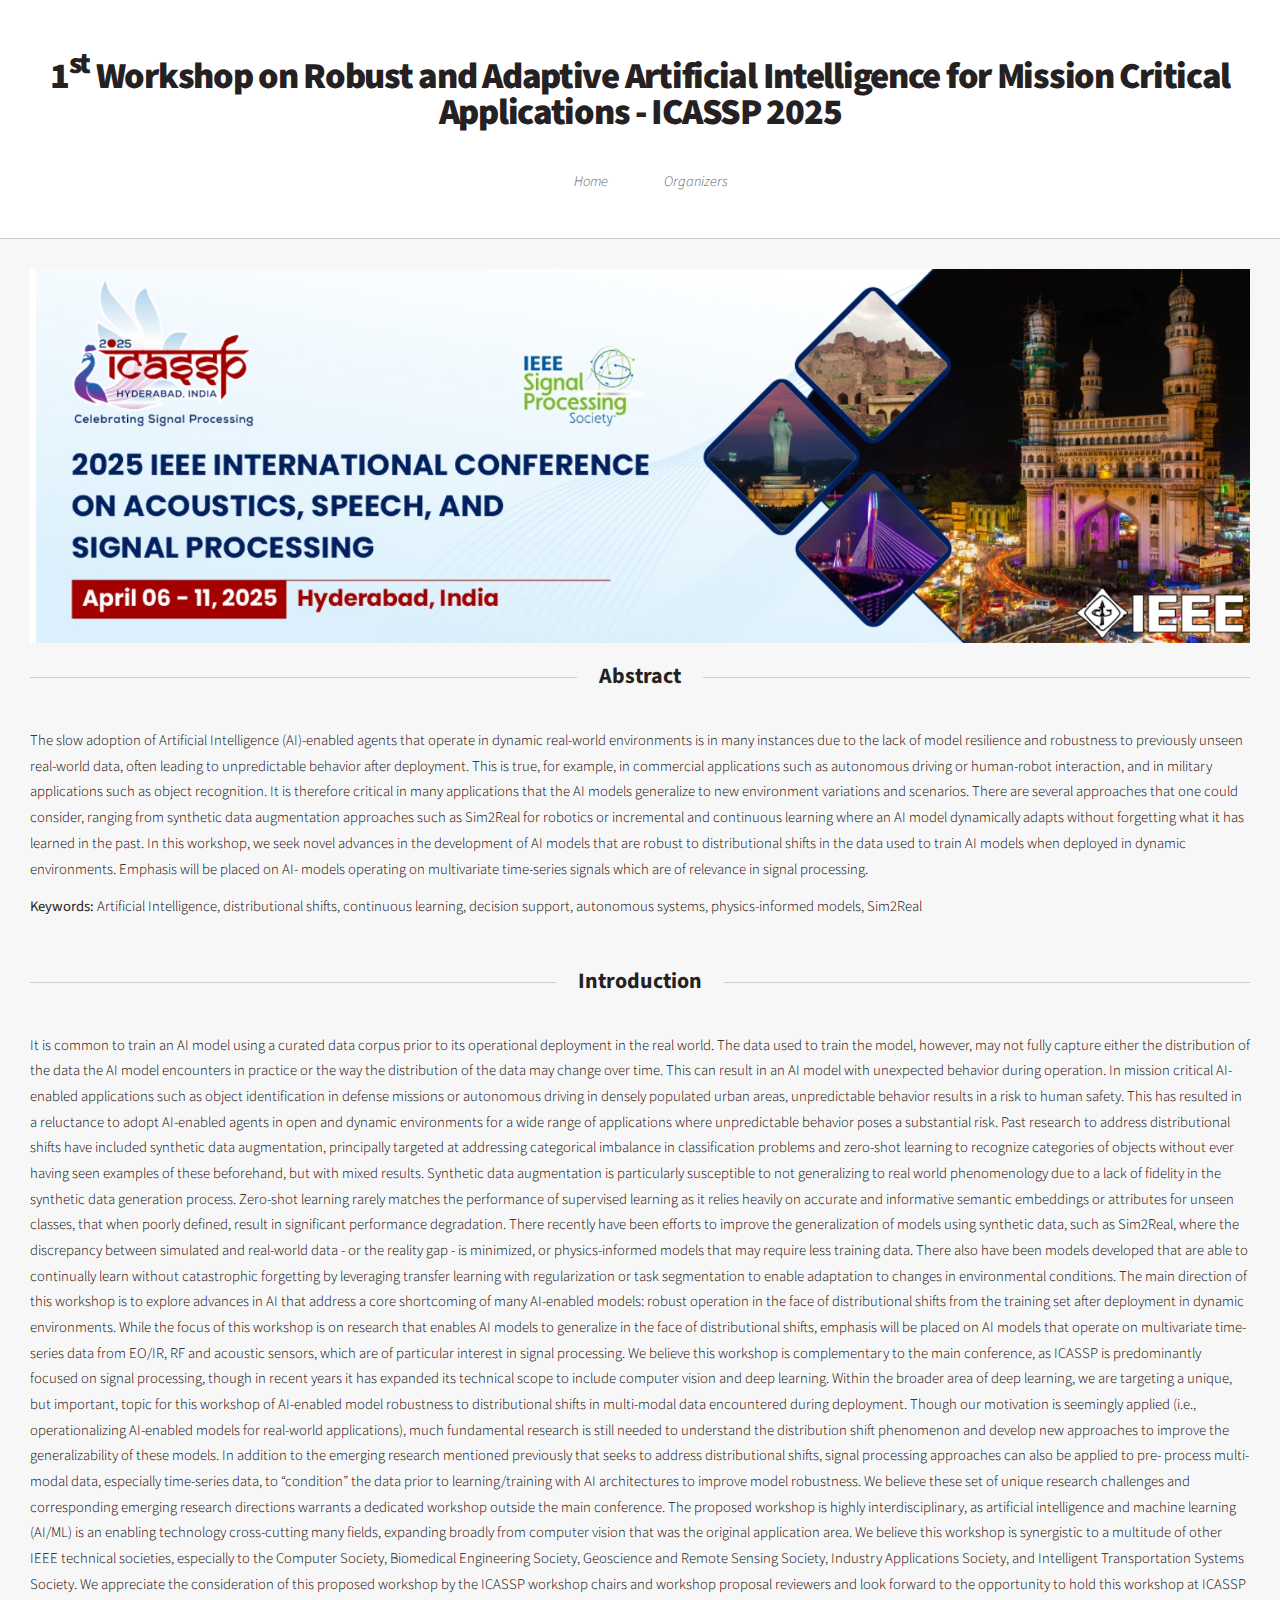
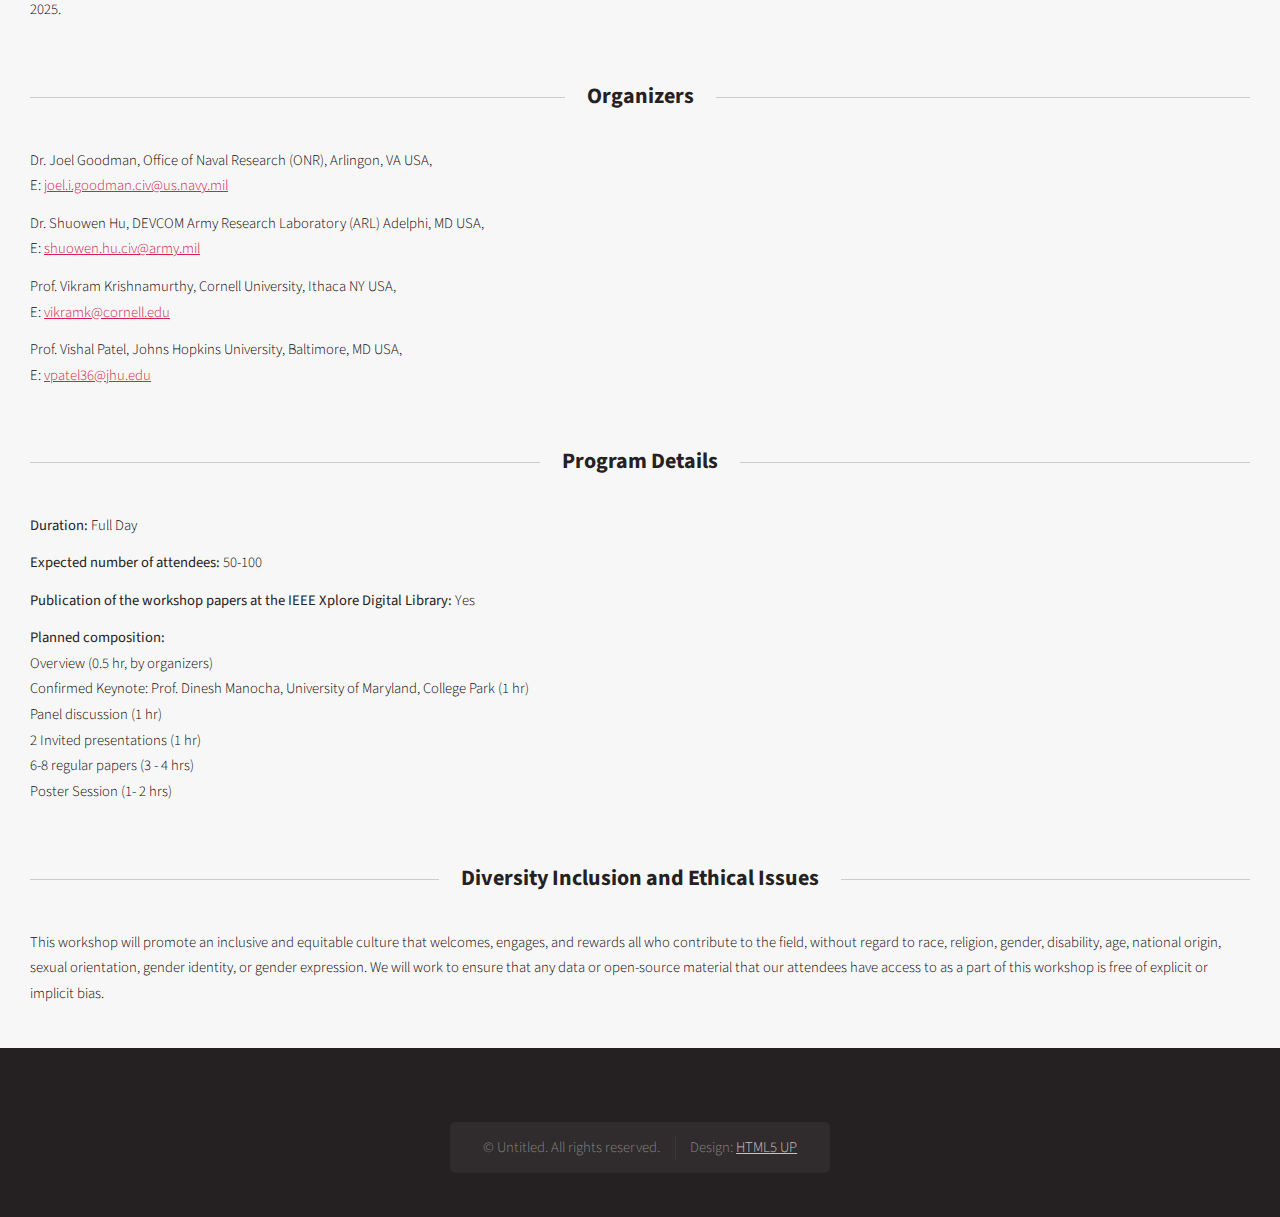
==== index.html @ b42a3856 "add website files" ====
<!DOCTYPE HTML>
<!--
	Dopetrope by HTML5 UP
	html5up.net | @ajlkn
	Free for personal and commercial use under the CCA 3.0 license (html5up.net/license)
-->
<html>
	<head>
		<title>Robust and Adaptive Artificial Intelligence for Mission Critical Applications</title>
		<meta charset="utf-8" />
		<meta name="viewport" content="width=device-width, initial-scale=1, user-scalable=no" />
		<link rel="stylesheet" href="assets/css/main.css" />
	</head>
	<body class="index is-preload">
		<div id="page-wrapper">

			<!-- Header -->
				<section id="header">

					<!-- Logo -->
						<h1><a href="index.html">1<sup>st</sup> Workshop on Robust and Adaptive Artificial Intelligence for Mission Critical Applications - ICASSP 2025</a></h1>

					<!-- Nav -->
						<nav id="nav">
							<ul>
                                <li><a href="index.html">Home</a></li>
                                <li><a href="organizers.html">Organizers</a></li>
                                <!-- <li><a href="projects.html">Program</a></li> -->
							</ul>
						</nav>
                </section>

			<!-- Main -->
				<section id="main">
					<div class="container">
						<div class="row">
							<div class="col-12">

								<!-- Content -->
									<section>
										<div class="row">
											<div class="col-12">
                                                <span class="image fit"><img src="assets/css/images/icassp2025.jpeg" alt="Main Image" /></span>
                                                <header class="major">
													<h2>Abstract</h2>
												</header>
												<p>The slow adoption of Artificial Intelligence (AI)-enabled agents that operate in dynamic real-world
													environments is in many instances due to the lack of model resilience and robustness to previously unseen
													real-world data, often leading to unpredictable behavior after deployment. This is true, for example, in
													commercial applications such as autonomous driving or human-robot interaction, and in military applications
													such as object recognition. It is therefore critical in many applications that the AI models generalize to new
													environment variations and scenarios. There are several approaches that one could consider, ranging from
													synthetic data augmentation approaches such as Sim2Real for robotics or incremental and continuous
													learning where an AI model dynamically adapts without forgetting what it has learned in the past. In this
													workshop, we seek novel advances in the development of AI models that are robust to distributional shifts in
													the data used to train AI models when deployed in dynamic environments. Emphasis will be placed on AI-
													models operating on multivariate time-series signals which are of relevance in signal processing.</p>
												<b>Keywords: </b> Artificial Intelligence, distributional shifts, continuous learning, decision support, autonomous systems,
												physics-informed models, Sim2Real
		
											</div>
										</div>
									</section>
									<section>
										<div class="row">
											<div class="col-12">
												<header class="major">
													<h2>Introduction</h2>
												</header>
												<p>
													It is common to train an AI model using a curated data corpus prior to its operational deployment in the real
													world. The data used to train the model, however, may not fully capture either the distribution of the data the
													AI model encounters in practice or the way the distribution of the data may change over time. This can result
													in an AI model with unexpected behavior during operation.
													In mission critical AI-enabled applications such as object identification in defense missions or autonomous
													driving in densely populated urban areas, unpredictable behavior results in a risk to human safety. This has
													resulted in a reluctance to adopt AI-enabled agents in open and dynamic environments for a wide range of
													applications where unpredictable behavior poses a substantial risk.
													Past research to address distributional shifts have included synthetic data augmentation, principally targeted
													at addressing categorical imbalance in classification problems and zero-shot learning to recognize categories
													of objects without ever having seen examples of these beforehand, but with mixed results. Synthetic data
													augmentation is particularly susceptible to not generalizing to real world phenomenology due to a lack of
													fidelity in the synthetic data generation process. Zero-shot learning rarely matches the performance of
													supervised learning as it relies heavily on accurate and informative semantic embeddings or attributes for
													unseen classes, that when poorly defined, result in significant performance degradation.
													There recently have been efforts to improve the generalization of models using synthetic data, such as
													Sim2Real, where the discrepancy between simulated and real-world data - or the reality gap - is minimized, or
													physics-informed models that may require less training data. There also have been models developed that are
													able to continually learn without catastrophic forgetting by leveraging transfer learning with regularization or

													task segmentation to enable adaptation to changes in environmental conditions. The main direction of this
													workshop is to explore advances in AI that address a core shortcoming of many AI-enabled models: robust
													operation in the face of distributional shifts from the training set after deployment in dynamic environments.
													While the focus of this workshop is on research that enables AI models to generalize in the face of distributional
													shifts, emphasis will be placed on AI models that operate on multivariate time-series data from EO/IR, RF and
													acoustic sensors, which are of particular interest in signal processing. We believe this workshop is
													complementary to the main conference, as ICASSP is predominantly focused on signal processing, though in
													recent years it has expanded its technical scope to include computer vision and deep learning. Within the
													broader area of deep learning, we are targeting a unique, but important, topic for this workshop of AI-enabled
													model robustness to distributional shifts in multi-modal data encountered during deployment. Though our
													motivation is seemingly applied (i.e., operationalizing AI-enabled models for real-world applications), much
													fundamental research is still needed to understand the distribution shift phenomenon and develop new
													approaches to improve the generalizability of these models. In addition to the emerging research mentioned

													previously that seeks to address distributional shifts, signal processing approaches can also be applied to pre-
													process multi-modal data, especially time-series data, to “condition” the data prior to learning/training with

													AI architectures to improve model robustness. We believe these set of unique research challenges and
													corresponding emerging research directions warrants a dedicated workshop outside the main conference.
													The proposed workshop is highly interdisciplinary, as artificial intelligence and machine learning (AI/ML) is an
													enabling technology cross-cutting many fields, expanding broadly from computer vision that was the original
													application area. We believe this workshop is synergistic to a multitude of other IEEE technical societies,
													especially to the Computer Society, Biomedical Engineering Society, Geoscience and Remote Sensing
													Society, Industry Applications Society, and Intelligent Transportation Systems Society. We appreciate the
													consideration of this proposed workshop by the ICASSP workshop chairs and workshop proposal reviewers
													and look forward to the opportunity to hold this workshop at ICASSP 2025.
												</p>
											</div>
										</div>
									</section>

									<section>
										<div class="row">
											<div class="col-12">
												<header class="major">
													<h2>Organizers</h2>
												</header>
												<p>Dr. Joel Goodman, Office of Naval Research (ONR), Arlingon, VA USA, <br>E: <a href="mailto:joel.i.goodman.civ@us.navy.mil">joel.i.goodman.civ@us.navy.mil</a></p>
												<p>Dr. Shuowen Hu, DEVCOM Army Research Laboratory (ARL) Adelphi, MD USA, <br>E: <a href="mailto:shuowen.hu.civ@army.mil">shuowen.hu.civ@army.mil</a> </p>
												<p>Prof. Vikram Krishnamurthy, Cornell University, Ithaca NY USA, <br>E: <a href="mailto:vikramk@cornell.edu">vikramk@cornell.edu</a> </p>
												<p>Prof. Vishal Patel, Johns Hopkins University, Baltimore, MD USA, <br>E: <a href="mailto:vpatel36@jhu.edu">vpatel36@jhu.edu</a> </p>
												</p>
											</div>
										</div>
									</section>
									
									<section>
										<div class="row">
											<div class="col-12">
												<header class="major">
													<h2>Program Details</h2>
												</header>
												<p><b>Duration: </b>Full Day</p>
												<p><b>Expected number of attendees: </b>50-100</p>
												<p><b>Publication of the workshop papers at the IEEE Xplore Digital Library:</b> Yes</p>
												<p><b>Planned composition: </b><br>
												Overview (0.5 hr, by organizers)<br>
												Confirmed Keynote: Prof. Dinesh Manocha, University of Maryland, College Park (1 hr) <br>
												Panel discussion (1 hr)<br>
												2 Invited presentations (1 hr)<br>
												6-8 regular papers (3 - 4 hrs)<br>
												Poster Session (1- 2 hrs)
											</div>
										</div>
									</section>

									<section>
										<div class="row">
											<div class="col-12">
												<header class="major">
													<h2>Diversity Inclusion and Ethical Issues</h2>
												</header>
												<p>This workshop will promote an inclusive and equitable culture that welcomes, engages, and rewards all who
													contribute to the field, without regard to race, religion, gender, disability, age, national origin, sexual
													orientation, gender identity, or gender expression. We will work to ensure that any data or open-source
													material that our attendees have access to as a part of this workshop is free of explicit or implicit bias.</p>
											</div>
										</div>
									</section>
							</div>
						</div>
					</div>
				</section>

			<!-- Footer -->
				<section id="footer">
					<div class="container">
						<div class="row">
							<div class="col-4 col-12-medium">
								<!-- <section>
									<ul class="social">
										<li><a class="icon brands fa-facebook-f" href="#"><span class="label">Facebook</span></a></li>
										<li><a class="icon brands fa-twitter" href="#"><span class="label">Twitter</span></a></li>
										<li><a class="icon brands fa-dribbble" href="#"><span class="label">Dribbble</span></a></li>
										<li><a class="icon brands fa-tumblr" href="#"><span class="label">Tumblr</span></a></li>
										<li><a class="icon brands fa-linkedin-in" href="#"><span class="label">LinkedIn</span></a></li>
									</ul>
								</section> -->
							</div>
							<div class="col-12">

								<!-- Copyright -->
									<div id="copyright">
										<ul class="links">
											<li>&copy; Untitled. All rights reserved.</li><li>Design: <a href="http://html5up.net">HTML5 UP</a></li>
										</ul>
									</div>
							</div>
						</div>
					</div>
				</section>

		</div>

		<!-- Scripts -->
			<script src="assets/js/jquery.min.js"></script>
			<script src="assets/js/jquery.dropotron.min.js"></script>
			<script src="assets/js/browser.min.js"></script>
			<script src="assets/js/breakpoints.min.js"></script>
			<script src="assets/js/util.js"></script>
			<script src="assets/js/main.js"></script>

	</body>
</html>
---- assets/css/main.css ----
@import url("fontawesome-all.min.css");
@import url("https://fonts.googleapis.com/css?family=Source+Sans+Pro:300,400,700,900,300italic");

/*
	Dopetrope by HTML5 UP
	html5up.net | @ajlkn
	Free for personal and commercial use under the CCA 3.0 license (html5up.net/license)
*/

html, body, div, span, applet, object,
iframe, h1, h2, h3, h4, h5, h6, p, blockquote,
pre, a, abbr, acronym, address, big, cite,
code, del, dfn, em, img, ins, kbd, q, s, samp,
small, strike, strong, sub, sup, tt, var, b,
u, i, center, dl, dt, dd, ol, ul, li, fieldset,
form, label, legend, table, caption, tbody,
tfoot, thead, tr, th, td, article, aside,
canvas, details, embed, figure, figcaption,
footer, header, hgroup, menu, nav, output, ruby,
section, summary, time, mark, audio, video {
	margin: 0;
	padding: 0;
	border: 0;
	font-size: 100%;
	font: inherit;
	vertical-align: baseline;}

article, aside, details, figcaption, figure,
footer, header, hgroup, menu, nav, section {
	display: block;}

body {
	line-height: 1;
}

ol, ul {
	list-style: none;
}

blockquote, q {
	quotes: none;
}

	blockquote:before, blockquote:after, q:before, q:after {
		content: '';
		content: none;
	}

table {
	border-collapse: collapse;
	border-spacing: 0;
}

body {
	-webkit-text-size-adjust: none;
}

mark {
	background-color: transparent;
	color: inherit;
}

input::-moz-focus-inner {
	border: 0;
	padding: 0;
}

input, select, textarea {
	-moz-appearance: none;
	-webkit-appearance: none;
	-ms-appearance: none;
	appearance: none;
}

/* Basic */

	html {
		box-sizing: border-box;
	}

	*, *:before, *:after {
		box-sizing: inherit;
	}

	body {
		background: #252122;
		/*background-image: url("images/bg02.png");*/
	}

		body.is-preload *, body.is-preload *:before, body.is-preload *:after {
			-moz-animation: none !important;
			-webkit-animation: none !important;
			-ms-animation: none !important;
			animation: none !important;
			-moz-transition: none !important;
			-webkit-transition: none !important;
			-ms-transition: none !important;
			transition: none !important;
		}

	body, input, textarea, select {
		font-family: 'Source Sans Pro';
		font-weight: 300;
		color: #0c0101;
		font-size: 14pt;
		line-height: 1.75em;
	}

	strong, b {
		color: #252122;
		font-weight: 400;
	}

	i, em {
		font-style: italic;
	}

	sub {
		position: relative;
		top: 0.5em;
		font-size: 0.8em;
	}

	sup {
		position: relative;
		top: -0.5em;
		font-size: 0.8em;
	}

	blockquote {
		border-left: solid 0.75em #dddddd;
		padding: 1em 0 1em 1.5em;
		font-style: italic;
	}

	h1, h2, h3, h4, h5, h6 {
		color: #252122;
		font-weight: 700;
	}

	h1 a, h2 a, h3 a, h4 a, h5 a, h6 a {
		color: inherit;
		text-decoration: none;
	}

	h2 {
		font-size: 1.5em;
	}

	h3 {
		font-size: 1.35em;
	}

	a {
		color: #d52349;
		text-decoration: underline;
	}

		a:hover {
			text-decoration: none;
		}

	br.clear {
		clear: both;
	}

	hr {
		border: 0;
		border-top: solid 1px #dddddd;
		height: 1px;
		margin: 2em 0 2em 0;
	}

	p, ul, ol, dl, table {
		margin-bottom: 0.8em;
	}

/* Container */

	.container {
		margin: 0 auto;
		max-width: 100%;
		width: 70em;
	}

		@media screen and (max-width: 1680px) {

			.container {
				width: 70em;
			}

		}

		@media screen and (max-width: 1280px) {

			.container {
				width: calc(100% - 60px);
			}

		}

		@media screen and (max-width: 980px) {

			.container {
				width: calc(100% - 80px);
			}

		}

		@media screen and (max-width: 736px) {

			.container {
				width: calc(100% - 40px);
			}

		}

/* Row */

	.row {
		display: flex;
		flex-wrap: wrap;
		box-sizing: border-box;
		align-items: stretch;
	}

		.row > * {
			box-sizing: border-box;
		}

		.row.gtr-uniform > * > :last-child {
			margin-bottom: 0;
		}

		.row.aln-left {
			justify-content: flex-start;
		}

		.row.aln-center {
			justify-content: center;
		}

		.row.aln-right {
			justify-content: flex-end;
		}

		.row.aln-top {
			align-items: flex-start;
		}

		.row.aln-middle {
			align-items: center;
		}

		.row.aln-bottom {
			align-items: flex-end;
		}

		.row > .imp {
			order: -1;
		}

		.row > .col-1 {
			width: 8.33333%;
		}

		.row > .off-1 {
			margin-left: 8.33333%;
		}

		.row > .col-2 {
			width: 16.66667%;
		}

		.row > .off-2 {
			margin-left: 16.66667%;
		}

		.row > .col-3 {
			width: 25%;
		}

		.row > .off-3 {
			margin-left: 25%;
		}

		.row > .col-4 {
			width: 33.33333%;
		}

		.row > .off-4 {
			margin-left: 33.33333%;
		}

		.row > .col-5 {
			width: 41.66667%;
		}

		.row > .off-5 {
			margin-left: 41.66667%;
		}

		.row > .col-6 {
			width: 50%;
		}

		.row > .off-6 {
			margin-left: 50%;
		}

		.row > .col-7 {
			width: 58.33333%;
		}

		.row > .off-7 {
			margin-left: 58.33333%;
		}

		.row > .col-8 {
			width: 66.66667%;
		}

		.row > .off-8 {
			margin-left: 66.66667%;
		}

		.row > .col-9 {
			width: 75%;
		}

		.row > .off-9 {
			margin-left: 75%;
		}

		.row > .col-10 {
			width: 83.33333%;
		}

		.row > .off-10 {
			margin-left: 83.33333%;
		}

		.row > .col-11 {
			width: 91.66667%;
		}

		.row > .off-11 {
			margin-left: 91.66667%;
		}

		.row > .col-12 {
			width: 100%;
		}

		.row > .off-12 {
			margin-left: 100%;
		}

		.row.gtr-0 {
			margin-top: 0px;
			margin-left: 0px;
		}

			.row.gtr-0 > * {
				padding: 0px 0 0 0px;
			}

			.row.gtr-0.gtr-uniform {
				margin-top: 0px;
			}

				.row.gtr-0.gtr-uniform > * {
					padding-top: 0px;
				}

		.row.gtr-25 {
			margin-top: -12.5px;
			margin-left: -12.5px;
		}

			.row.gtr-25 > * {
				padding: 12.5px 0 0 12.5px;
			}

			.row.gtr-25.gtr-uniform {
				margin-top: -12.5px;
			}

				.row.gtr-25.gtr-uniform > * {
					padding-top: 12.5px;
				}

		.row.gtr-50 {
			margin-top: -25px;
			margin-left: -25px;
		}

			.row.gtr-50 > * {
				padding: 25px 0 0 25px;
			}

			.row.gtr-50.gtr-uniform {
				margin-top: -25px;
			}

				.row.gtr-50.gtr-uniform > * {
					padding-top: 25px;
				}

		.row {
			margin-top: -50px;
			margin-left: -50px;
		}

			.row > * {
				padding: 50px 0 0 50px;
			}

			.row.gtr-uniform {
				margin-top: -50px;
			}

				.row.gtr-uniform > * {
					padding-top: 50px;
				}

		.row.gtr-150 {
			margin-top: -75px;
			margin-left: -75px;
		}

			.row.gtr-150 > * {
				padding: 75px 0 0 75px;
			}

			.row.gtr-150.gtr-uniform {
				margin-top: -75px;
			}

				.row.gtr-150.gtr-uniform > * {
					padding-top: 75px;
				}

		.row.gtr-200 {
			margin-top: -100px;
			margin-left: -100px;
		}

			.row.gtr-200 > * {
				padding: 100px 0 0 100px;
			}

			.row.gtr-200.gtr-uniform {
				margin-top: -100px;
			}

				.row.gtr-200.gtr-uniform > * {
					padding-top: 100px;
				}

		@media screen and (max-width: 1680px) {

			.row {
				display: flex;
				flex-wrap: wrap;
				box-sizing: border-box;
				align-items: stretch;
			}

				.row > * {
					box-sizing: border-box;
				}

				.row.gtr-uniform > * > :last-child {
					margin-bottom: 0;
				}

				.row.aln-left {
					justify-content: flex-start;
				}

				.row.aln-center {
					justify-content: center;
				}

				.row.aln-right {
					justify-content: flex-end;
				}

				.row.aln-top {
					align-items: flex-start;
				}

				.row.aln-middle {
					align-items: center;
				}

				.row.aln-bottom {
					align-items: flex-end;
				}

				.row > .imp-xlarge {
					order: -1;
				}

				.row > .col-1-xlarge {
					width: 8.33333%;
				}

				.row > .off-1-xlarge {
					margin-left: 8.33333%;
				}

				.row > .col-2-xlarge {
					width: 16.66667%;
				}

				.row > .off-2-xlarge {
					margin-left: 16.66667%;
				}

				.row > .col-3-xlarge {
					width: 25%;
				}

				.row > .off-3-xlarge {
					margin-left: 25%;
				}

				.row > .col-4-xlarge {
					width: 33.33333%;
				}

				.row > .off-4-xlarge {
					margin-left: 33.33333%;
				}

				.row > .col-5-xlarge {
					width: 41.66667%;
				}

				.row > .off-5-xlarge {
					margin-left: 41.66667%;
				}

				.row > .col-6-xlarge {
					width: 50%;
				}

				.row > .off-6-xlarge {
					margin-left: 50%;
				}

				.row > .col-7-xlarge {
					width: 58.33333%;
				}

				.row > .off-7-xlarge {
					margin-left: 58.33333%;
				}

				.row > .col-8-xlarge {
					width: 66.66667%;
				}

				.row > .off-8-xlarge {
					margin-left: 66.66667%;
				}

				.row > .col-9-xlarge {
					width: 75%;
				}

				.row > .off-9-xlarge {
					margin-left: 75%;
				}

				.row > .col-10-xlarge {
					width: 83.33333%;
				}

				.row > .off-10-xlarge {
					margin-left: 83.33333%;
				}

				.row > .col-11-xlarge {
					width: 91.66667%;
				}

				.row > .off-11-xlarge {
					margin-left: 91.66667%;
				}

				.row > .col-12-xlarge {
					width: 100%;
				}

				.row > .off-12-xlarge {
					margin-left: 100%;
				}

				.row.gtr-0 {
					margin-top: 0px;
					margin-left: 0px;
				}

					.row.gtr-0 > * {
						padding: 0px 0 0 0px;
					}

					.row.gtr-0.gtr-uniform {
						margin-top: 0px;
					}

						.row.gtr-0.gtr-uniform > * {
							padding-top: 0px;
						}

				.row.gtr-25 {
					margin-top: -12.5px;
					margin-left: -12.5px;
				}

					.row.gtr-25 > * {
						padding: 12.5px 0 0 12.5px;
					}

					.row.gtr-25.gtr-uniform {
						margin-top: -12.5px;
					}

						.row.gtr-25.gtr-uniform > * {
							padding-top: 12.5px;
						}

				.row.gtr-50 {
					margin-top: -25px;
					margin-left: -25px;
				}

					.row.gtr-50 > * {
						padding: 25px 0 0 25px;
					}

					.row.gtr-50.gtr-uniform {
						margin-top: -25px;
					}

						.row.gtr-50.gtr-uniform > * {
							padding-top: 25px;
						}

				.row {
					margin-top: -50px;
					margin-left: -50px;
				}

					.row > * {
						padding: 50px 0 0 50px;
					}

					.row.gtr-uniform {
						margin-top: -50px;
					}

						.row.gtr-uniform > * {
							padding-top: 50px;
						}

				.row.gtr-150 {
					margin-top: -75px;
					margin-left: -75px;
				}

					.row.gtr-150 > * {
						padding: 75px 0 0 75px;
					}

					.row.gtr-150.gtr-uniform {
						margin-top: -75px;
					}

						.row.gtr-150.gtr-uniform > * {
							padding-top: 75px;
						}

				.row.gtr-200 {
					margin-top: -100px;
					margin-left: -100px;
				}

					.row.gtr-200 > * {
						padding: 100px 0 0 100px;
					}

					.row.gtr-200.gtr-uniform {
						margin-top: -100px;
					}

						.row.gtr-200.gtr-uniform > * {
							padding-top: 100px;
						}

		}

		@media screen and (max-width: 1280px) {

			.row {
				display: flex;
				flex-wrap: wrap;
				box-sizing: border-box;
				align-items: stretch;
			}

				.row > * {
					box-sizing: border-box;
				}

				.row.gtr-uniform > * > :last-child {
					margin-bottom: 0;
				}

				.row.aln-left {
					justify-content: flex-start;
				}

				.row.aln-center {
					justify-content: center;
				}

				.row.aln-right {
					justify-content: flex-end;
				}

				.row.aln-top {
					align-items: flex-start;
				}

				.row.aln-middle {
					align-items: center;
				}

				.row.aln-bottom {
					align-items: flex-end;
				}

				.row > .imp-large {
					order: -1;
				}

				.row > .col-1-large {
					width: 8.33333%;
				}

				.row > .off-1-large {
					margin-left: 8.33333%;
				}

				.row > .col-2-large {
					width: 16.66667%;
				}

				.row > .off-2-large {
					margin-left: 16.66667%;
				}

				.row > .col-3-large {
					width: 25%;
				}

				.row > .off-3-large {
					margin-left: 25%;
				}

				.row > .col-4-large {
					width: 33.33333%;
				}

				.row > .off-4-large {
					margin-left: 33.33333%;
				}

				.row > .col-5-large {
					width: 41.66667%;
				}

				.row > .off-5-large {
					margin-left: 41.66667%;
				}

				.row > .col-6-large {
					width: 50%;
				}

				.row > .off-6-large {
					margin-left: 50%;
				}

				.row > .col-7-large {
					width: 58.33333%;
				}

				.row > .off-7-large {
					margin-left: 58.33333%;
				}

				.row > .col-8-large {
					width: 66.66667%;
				}

				.row > .off-8-large {
					margin-left: 66.66667%;
				}

				.row > .col-9-large {
					width: 75%;
				}

				.row > .off-9-large {
					margin-left: 75%;
				}

				.row > .col-10-large {
					width: 83.33333%;
				}

				.row > .off-10-large {
					margin-left: 83.33333%;
				}

				.row > .col-11-large {
					width: 91.66667%;
				}

				.row > .off-11-large {
					margin-left: 91.66667%;
				}

				.row > .col-12-large {
					width: 100%;
				}

				.row > .off-12-large {
					margin-left: 100%;
				}

				.row.gtr-0 {
					margin-top: 0px;
					margin-left: 0px;
				}

					.row.gtr-0 > * {
						padding: 0px 0 0 0px;
					}

					.row.gtr-0.gtr-uniform {
						margin-top: 0px;
					}

						.row.gtr-0.gtr-uniform > * {
							padding-top: 0px;
						}

				.row.gtr-25 {
					margin-top: -7.5px;
					margin-left: -7.5px;
				}

					.row.gtr-25 > * {
						padding: 7.5px 0 0 7.5px;
					}

					.row.gtr-25.gtr-uniform {
						margin-top: -7.5px;
					}

						.row.gtr-25.gtr-uniform > * {
							padding-top: 7.5px;
						}

				.row.gtr-50 {
					margin-top: -15px;
					margin-left: -15px;
				}

					.row.gtr-50 > * {
						padding: 15px 0 0 15px;
					}

					.row.gtr-50.gtr-uniform {
						margin-top: -15px;
					}

						.row.gtr-50.gtr-uniform > * {
							padding-top: 15px;
						}

				.row {
					margin-top: -30px;
					margin-left: -30px;
				}

					.row > * {
						padding: 30px 0 0 30px;
					}

					.row.gtr-uniform {
						margin-top: -30px;
					}

						.row.gtr-uniform > * {
							padding-top: 30px;
						}

				.row.gtr-150 {
					margin-top: -45px;
					margin-left: -45px;
				}

					.row.gtr-150 > * {
						padding: 45px 0 0 45px;
					}

					.row.gtr-150.gtr-uniform {
						margin-top: -45px;
					}

						.row.gtr-150.gtr-uniform > * {
							padding-top: 45px;
						}

				.row.gtr-200 {
					margin-top: -60px;
					margin-left: -60px;
				}

					.row.gtr-200 > * {
						padding: 60px 0 0 60px;
					}

					.row.gtr-200.gtr-uniform {
						margin-top: -60px;
					}

						.row.gtr-200.gtr-uniform > * {
							padding-top: 60px;
						}

		}

		@media screen and (max-width: 980px) {

			.row {
				display: flex;
				flex-wrap: wrap;
				box-sizing: border-box;
				align-items: stretch;
			}

				.row > * {
					box-sizing: border-box;
				}

				.row.gtr-uniform > * > :last-child {
					margin-bottom: 0;
				}

				.row.aln-left {
					justify-content: flex-start;
				}

				.row.aln-center {
					justify-content: center;
				}

				.row.aln-right {
					justify-content: flex-end;
				}

				.row.aln-top {
					align-items: flex-start;
				}

				.row.aln-middle {
					align-items: center;
				}

				.row.aln-bottom {
					align-items: flex-end;
				}

				.row > .imp-medium {
					order: -1;
				}

				.row > .col-1-medium {
					width: 8.33333%;
				}

				.row > .off-1-medium {
					margin-left: 8.33333%;
				}

				.row > .col-2-medium {
					width: 16.66667%;
				}

				.row > .off-2-medium {
					margin-left: 16.66667%;
				}

				.row > .col-3-medium {
					width: 25%;
				}

				.row > .off-3-medium {
					margin-left: 25%;
				}

				.row > .col-4-medium {
					width: 33.33333%;
				}

				.row > .off-4-medium {
					margin-left: 33.33333%;
				}

				.row > .col-5-medium {
					width: 41.66667%;
				}

				.row > .off-5-medium {
					margin-left: 41.66667%;
				}

				.row > .col-6-medium {
					width: 50%;
				}

				.row > .off-6-medium {
					margin-left: 50%;
				}

				.row > .col-7-medium {
					width: 58.33333%;
				}

				.row > .off-7-medium {
					margin-left: 58.33333%;
				}

				.row > .col-8-medium {
					width: 66.66667%;
				}

				.row > .off-8-medium {
					margin-left: 66.66667%;
				}

				.row > .col-9-medium {
					width: 75%;
				}

				.row > .off-9-medium {
					margin-left: 75%;
				}

				.row > .col-10-medium {
					width: 83.33333%;
				}

				.row > .off-10-medium {
					margin-left: 83.33333%;
				}

				.row > .col-11-medium {
					width: 91.66667%;
				}

				.row > .off-11-medium {
					margin-left: 91.66667%;
				}

				.row > .col-12-medium {
					width: 100%;
				}

				.row > .off-12-medium {
					margin-left: 100%;
				}

				.row.gtr-0 {
					margin-top: 0px;
					margin-left: 0px;
				}

					.row.gtr-0 > * {
						padding: 0px 0 0 0px;
					}

					.row.gtr-0.gtr-uniform {
						margin-top: 0px;
					}

						.row.gtr-0.gtr-uniform > * {
							padding-top: 0px;
						}

				.row.gtr-25 {
					margin-top: -10px;
					margin-left: -10px;
				}

					.row.gtr-25 > * {
						padding: 10px 0 0 10px;
					}

					.row.gtr-25.gtr-uniform {
						margin-top: -10px;
					}

						.row.gtr-25.gtr-uniform > * {
							padding-top: 10px;
						}

				.row.gtr-50 {
					margin-top: -20px;
					margin-left: -20px;
				}

					.row.gtr-50 > * {
						padding: 20px 0 0 20px;
					}

					.row.gtr-50.gtr-uniform {
						margin-top: -20px;
					}

						.row.gtr-50.gtr-uniform > * {
							padding-top: 20px;
						}

				.row {
					margin-top: -40px;
					margin-left: -40px;
				}

					.row > * {
						padding: 40px 0 0 40px;
					}

					.row.gtr-uniform {
						margin-top: -40px;
					}

						.row.gtr-uniform > * {
							padding-top: 40px;
						}

				.row.gtr-150 {
					margin-top: -60px;
					margin-left: -60px;
				}

					.row.gtr-150 > * {
						padding: 60px 0 0 60px;
					}

					.row.gtr-150.gtr-uniform {
						margin-top: -60px;
					}

						.row.gtr-150.gtr-uniform > * {
							padding-top: 60px;
						}

				.row.gtr-200 {
					margin-top: -80px;
					margin-left: -80px;
				}

					.row.gtr-200 > * {
						padding: 80px 0 0 80px;
					}

					.row.gtr-200.gtr-uniform {
						margin-top: -80px;
					}

						.row.gtr-200.gtr-uniform > * {
							padding-top: 80px;
						}

		}

		@media screen and (max-width: 736px) {

			.row {
				display: flex;
				flex-wrap: wrap;
				box-sizing: border-box;
				align-items: stretch;
			}

				.row > * {
					box-sizing: border-box;
				}

				.row.gtr-uniform > * > :last-child {
					margin-bottom: 0;
				}

				.row.aln-left {
					justify-content: flex-start;
				}

				.row.aln-center {
					justify-content: center;
				}

				.row.aln-right {
					justify-content: flex-end;
				}

				.row.aln-top {
					align-items: flex-start;
				}

				.row.aln-middle {
					align-items: center;
				}

				.row.aln-bottom {
					align-items: flex-end;
				}

				.row > .imp-small {
					order: -1;
				}

				.row > .col-1-small {
					width: 8.33333%;
				}

				.row > .off-1-small {
					margin-left: 8.33333%;
				}

				.row > .col-2-small {
					width: 16.66667%;
				}

				.row > .off-2-small {
					margin-left: 16.66667%;
				}

				.row > .col-3-small {
					width: 25%;
				}

				.row > .off-3-small {
					margin-left: 25%;
				}

				.row > .col-4-small {
					width: 33.33333%;
				}

				.row > .off-4-small {
					margin-left: 33.33333%;
				}

				.row > .col-5-small {
					width: 41.66667%;
				}

				.row > .off-5-small {
					margin-left: 41.66667%;
				}

				.row > .col-6-small {
					width: 50%;
				}

				.row > .off-6-small {
					margin-left: 50%;
				}

				.row > .col-7-small {
					width: 58.33333%;
				}

				.row > .off-7-small {
					margin-left: 58.33333%;
				}

				.row > .col-8-small {
					width: 66.66667%;
				}

				.row > .off-8-small {
					margin-left: 66.66667%;
				}

				.row > .col-9-small {
					width: 75%;
				}

				.row > .off-9-small {
					margin-left: 75%;
				}

				.row > .col-10-small {
					width: 83.33333%;
				}

				.row > .off-10-small {
					margin-left: 83.33333%;
				}

				.row > .col-11-small {
					width: 91.66667%;
				}

				.row > .off-11-small {
					margin-left: 91.66667%;
				}

				.row > .col-12-small {
					width: 100%;
				}

				.row > .off-12-small {
					margin-left: 100%;
				}

				.row.gtr-0 {
					margin-top: 0px;
					margin-left: 0px;
				}

					.row.gtr-0 > * {
						padding: 0px 0 0 0px;
					}

					.row.gtr-0.gtr-uniform {
						margin-top: 0px;
					}

						.row.gtr-0.gtr-uniform > * {
							padding-top: 0px;
						}

				.row.gtr-25 {
					margin-top: -5px;
					margin-left: -5px;
				}

					.row.gtr-25 > * {
						padding: 5px 0 0 5px;
					}

					.row.gtr-25.gtr-uniform {
						margin-top: -5px;
					}

						.row.gtr-25.gtr-uniform > * {
							padding-top: 5px;
						}

				.row.gtr-50 {
					margin-top: -10px;
					margin-left: -10px;
				}

					.row.gtr-50 > * {
						padding: 10px 0 0 10px;
					}

					.row.gtr-50.gtr-uniform {
						margin-top: -10px;
					}

						.row.gtr-50.gtr-uniform > * {
							padding-top: 10px;
						}

				.row {
					margin-top: -20px;
					margin-left: -20px;
				}

					.row > * {
						padding: 20px 0 0 20px;
					}

					.row.gtr-uniform {
						margin-top: -20px;
					}

						.row.gtr-uniform > * {
							padding-top: 20px;
						}

				.row.gtr-150 {
					margin-top: -30px;
					margin-left: -30px;
				}

					.row.gtr-150 > * {
						padding: 30px 0 0 30px;
					}

					.row.gtr-150.gtr-uniform {
						margin-top: -30px;
					}

						.row.gtr-150.gtr-uniform > * {
							padding-top: 30px;
						}

				.row.gtr-200 {
					margin-top: -40px;
					margin-left: -40px;
				}

					.row.gtr-200 > * {
						padding: 40px 0 0 40px;
					}

					.row.gtr-200.gtr-uniform {
						margin-top: -40px;
					}

						.row.gtr-200.gtr-uniform > * {
							padding-top: 40px;
						}

		}

/* Form */

	form label {
		display: block;
		color: #252122;
		font-weight: 400;
		margin: 0 0 0.5em 0;
	}

	form input[type=text],
	form input[type=email],
	form input[type=password],
	form select,
	form textarea {
		-webkit-appearance: none;
		display: block;
		border: 0;
		padding: 0.75em 1em;
		font-size: 1em;
		border-radius: 5px;
		border: solid 1px #dddddd;
		background: #fff;
		width: 100%;
	}

		form input[type=text]:focus,
		form input[type=email]:focus,
		form input[type=password]:focus,
		form select:focus,
		form textarea:focus {
			box-shadow: inset 0px 0px 1px 1px #43bff0;
		}

	form textarea {
		height: 15em;
	}

	form ::-webkit-input-placeholder {
		color: #555 !important;
	}

	form :-moz-placeholder {
		color: #555 !important;
	}

	form ::-moz-placeholder {
		color: #555 !important;
	}

	form :-ms-input-placeholder {
		color: #555 !important;
	}

	form ::-moz-focus-inner {
		border: 0;
	}

/* Tables */

	table {
		width: 100%;
	}

		table tr {
			border-top: solid 1px #dddddd;
		}

			table tr:first-child {
				border-top: 0;
			}

		table td {
			padding: 0.5em 1em 0.5em 1em;
		}

		table th {
			text-align: left;
			padding: 0.5em 1em 0.5em 1em;
			font-weight: 700;
			margin: 0 0 1em 0;
		}

		table thead {
			border-bottom: solid 2px #dddddd;
		}

/* Section/Article */

	section, article {
		margin-bottom: 2.5em;
	}

		section > :last-child, section:last-child, article > :last-child, article:last-child {
			margin-bottom: 0;
		}

	header {
		margin: 0 0 1.5em 0;
	}

		header > p {
			display: block;
			font-style: italic;
			margin: 0.5em 0 0 0;
			padding-bottom: 0.5em;
		}

		header.major {
			position: relative;
			text-align: center;
			border-top: solid 1px #ccc;
			top: 1em;
			margin: 0 0 3em 0;
		}

			header.major h2 {
				background: #fff;
				position: relative;
				top: -0.65em;
				display: inline;
				margin: 0;
				padding: 0 1em 0 1em;
			}

	footer {
		margin: 2.25em 0 0 0;
	}

/* Box */

	.box {
		background: #ffffff;
		border-bottom: solid 1px #ccc;
		padding: 2.75em 1.75em 2.75em 1.75em;
	}

		.box .image.featured {
			position: relative;
			width: auto;
			left: 1.75em;
			top: 1.75em;
			margin: -4.5em 0 4.25em -3.5em;
		}

		.box.post header {
			padding-top: 1em;
			margin: 0 0 2em 0;
		}

		.box.post h2 {
			font-size: 2.5em;
			letter-spacing: -0.015em;
		}

		.box.post header > p {
			margin-top: 1.25em;
			font-size: 1.25em;
		}

		.box footer ul.actions {
			margin-bottom: 0;
		}

/* Button */

	input[type="button"],
	input[type="submit"],
	input[type="reset"],
	button,
	.button {
		-webkit-appearance: none;
		display: inline-block;
		text-decoration: none;
		cursor: pointer;
		border: 0;
		border-radius: 5px;
		background: #d52349;
		color: #fff !important;
		font-weight: 700;
		outline: 0;
		font-size: 1.1em;
		padding: 0.65em 1.5em 0.65em 1.5em;
		text-align: center;
		-moz-transition: background-color .25s ease-in-out;
		-webkit-transition: background-color .25s ease-in-out;
		-ms-transition: background-color .25s ease-in-out;
		transition: background-color .25s ease-in-out;
	}

		input[type="button"]:hover,
		input[type="submit"]:hover,
		input[type="reset"]:hover,
		button:hover,
		.button:hover {
			background: #e53359;
		}

		input[type="button"]:active,
		input[type="submit"]:active,
		input[type="reset"]:active,
		button:active,
		.button:active {
			background: #c51349;
		}

		input[type="button"].alt,
		input[type="submit"].alt,
		input[type="reset"].alt,
		button.alt,
		.button.alt {
			background: #252122;
		}

			input[type="button"].alt:hover,
			input[type="submit"].alt:hover,
			input[type="reset"].alt:hover,
			button.alt:hover,
			.button.alt:hover {
				background: #353132;
			}

			input[type="button"].alt:active,
			input[type="submit"].alt:active,
			input[type="reset"].alt:active,
			button.alt:active,
			.button.alt:active {
				background: #151112;
			}

		input[type="button"].icon:before,
		input[type="submit"].icon:before,
		input[type="reset"].icon:before,
		button.icon:before,
		.button.icon:before {
			opacity: 0.35;
			position: relative;
			top: 0.05em;
			margin-right: 0.75em;
		}

		input[type="button"].large,
		input[type="submit"].large,
		input[type="reset"].large,
		button.large,
		.button.large {
			font-size: 1.5em;
			padding: 0.75em 1.5em 0.75em 1.5em;
		}

/* Image */

	.image {
		display: inline-block;
		outline: 0;
	}

		.image img {
			display: block;
			width: 100%;
		}

		.image.centered {
			display: block;
			margin: 0 0 2em 0;
		}

			.image.centered img {
				margin: 0 auto;
				width: auto;
			}

		.image.featured {
			display: block;
			width: 100%;
			margin: 0 0 2em 0;
		}

		.image.left {
			float: left;
			margin: 0 2em 2em 0;
		}

/* List */

	ul {
		list-style: disc;
		padding-left: 1em;
	}

		ul li {
			padding-left: 0.5em;
		}

	ol {
		list-style: decimal;
		padding-left: 1.25em;
	}

		ol li {
			padding-left: 0.25em;
		}

/* Actions */

	ul.actions {
		list-style: none;
		padding-left: 0;
	}

		ul.actions li {
			display: inline-block;
			margin-left: 1em;
			padding-left: 0;
		}

			ul.actions li:first-child {
				margin-left: 0;
			}

/* Links */

	ul.links {
		list-style: none;
		padding-left: 0;
	}

		ul.links li {
			display: inline-block;
			border-left: solid 1px rgba(255, 255, 255, 0.05);
			padding: 0 0 0 1em;
			margin: 0 0 0 1em;
		}

			ul.links li:first-child {
				border-left: 0;
				padding-left: 0;
				margin-left: 0;
			}

/* Contact */

	ul.contact {
		list-style: none;
		padding-left: 0;
	}

		ul.contact li {
			position: relative;
			border-top: solid 1px #ddd;
			padding: 1.3em 0 1.3em 7em;
		}

			ul.contact li h3 {
				position: absolute;
				left: 0;
				top: 1.3em;
				font-size: 1.1em;
			}

			ul.contact li p {
				margin: 0;
			}

			ul.contact li:first-child {
				padding-top: 0;
				border-top: 0;
			}

				ul.contact li:first-child h3 {
					top: 0;
				}

/* Dates */

	ul.dates {
		list-style: none;
		padding-left: 0;
	}

		ul.dates li {
			position: relative;
			border-top: solid 1px #ddd;
			padding: 1.3em 0 1.3em 6.75em;
		}

		ul.dates .date {
			display: block;
			position: absolute;
			left: 0;
			top: 1.3em;
			background-color: #d52349;
			height: 3.5em;
			text-align: center;
			color: #fff;
			line-height: 1em;
			border-top-left-radius: 5px;
			border-bottom-left-radius: 5px;
			padding: 0.5em 0.75em 0 1em;
		}

			ul.dates .date:after {
				content: '';
				position: absolute;
				bottom: 0;
				right: -1.2em;
				border-left: solid 1.25em #d52349;
				border-top: solid 1.8em transparent;
				border-bottom: solid 1.8em transparent;
			}

			ul.dates .date strong {
				display: block;
				font-size: 1.75em;
				padding-top: 0.15em;
			}

		ul.dates h3 {
			font-size: 1.1em;
		}

		ul.dates p {
			margin: 0;
		}

		ul.dates li:first-child {
			border-top: 0;
			padding-top: 0;
		}

			ul.dates li:first-child .date {
				top: 0;
			}

/* Divided */

	ul.divided {
		list-style: none;
		padding-left: 0;
	}

		ul.divided li {
			border-top: solid 1px #ddd;
			padding: 1em 0 1em 0;
		}

			ul.divided li:first-child {
				border-top: 0;
				padding-top: 0;
			}

/* Social */

	ul.social {
		list-style: none;
		padding-left: 0;
		overflow: hidden;
		cursor: default;
		margin: 0 0 3.25em 0;
	}

		ul.social li {
			display: inline-block;
			padding-left: 0;
			margin-left: 0.75em;
		}

			ul.social li:first-child {
				margin-left: 0;
			}

			ul.social li a {
				display: inline-block;
				width: 3em;
				height: 3em;
				text-align: center;
				border-radius: 5px;
				background: #888;
				-moz-transition: background-color .25s ease-in-out;
				-webkit-transition: background-color .25s ease-in-out;
				-ms-transition: background-color .25s ease-in-out;
				transition: background-color .25s ease-in-out;
			}

				ul.social li a:before {
					color: #fff;
					font-size: 2em;
					line-height: 1.5em;
				}

				ul.social li a.fa-facebook {
					background: #3c5a98;
				}

					ul.social li a.fa-facebook:hover {
						background: #4c6aa8;
					}

				ul.social li a.fa-twitter {
					background: #2daae4;
				}

					ul.social li a.fa-twitter:hover {
						background: #3dbaf4;
					}

				ul.social li a.fa-dribbble {
					background: #c4376b;
				}

					ul.social li a.fa-dribbble:hover {
						background: #d4477b;
					}

				ul.social li a.fa-linkedin {
					background: #006599;
				}

					ul.social li a.fa-linkedin:hover {
						background: #1075a9;
					}

				ul.social li a.fa-tumblr {
					background: #2b4661;
				}

					ul.social li a.fa-tumblr:hover {
						background: #3b5671;
					}

				ul.social li a.fa-google-plus {
					background: #da2713;
				}

					ul.social li a.fa-google-plus:hover {
						background: #ea3723;
					}

/* Icons */

	.icon {
		text-decoration: none;
		position: relative;
		text-decoration: none;
	}

		.icon:before {
			-moz-osx-font-smoothing: grayscale;
			-webkit-font-smoothing: antialiased;
			display: inline-block;
			font-style: normal;
			font-variant: normal;
			text-rendering: auto;
			line-height: 1;
			text-transform: none !important;
			font-family: 'Font Awesome 5 Free';
			font-weight: 400;
		}

		.icon.solid:before {
			font-weight: 900;
		}

		.icon.brands:before {
			font-family: 'Font Awesome 5 Brands';
		}

		.icon:before {
			line-height: inherit;
		}

		.icon > .label {
			display: none;
		}

		.icon.featured {
			position: relative;
			display: inline-block;
			background-color: #d52349;
			width: 9em;
			padding: 1.75em 0 0.75em 0;
			border-top-left-radius: 5px;
			border-top-right-radius: 5px;
			margin: 0 0 4.5em 0;
			cursor: default;
		}

			.icon.featured:before {
				font-size: 4.5em;
				line-height: 1em;
				color: #fff;
			}

			.icon.featured:after {
				content: '';
				position: absolute;
				bottom: -1.95em;
				left: 0;
				border-top: solid 2em #d52349;
				border-left: solid 4.5em transparent;
				border-right: solid 4.5em transparent;
			}

			.icon.featured.alt {
				background-color: #252122;
			}

				.icon.featured.alt:after {
					border-top-color: #252122;
				}

			.icon.featured.alt2 {
				background-color: #827a7c;
			}

				.icon.featured.alt2:after {
					border-top-color: #827a7c;
				}

/* Page Wrapper */

	#page-wrapper > section {
		margin-bottom: 0;
	}

/* Header */

	#header {
		position: relative;
		background: #ffffff;
		border-bottom: solid 1px #ccc;
		padding: 5em 0 4em 0;
		text-align: center;
	}

		#header h1 {
			color: #252122;
			font-weight: 900;
			font-size: 2.5em;
			letter-spacing: -0.035em;
			line-height: 1;
		}

/* Nav */

	#nav {
		margin: 2.5em 0 0 0;
	}

		#nav > ul {
			margin: 0;
		}

			#nav > ul > li {
				display: inline-block;
				font-style: italic;
				margin: 0 0.35em 0 0.35em;
			}

				#nav > ul > li > ul {
					display: none;
				}

				#nav > ul > li > a {
					border-radius: 5px;
					color: #5d5d5d;
					text-decoration: none;
					padding: 0.6em 1.2em 0.6em 1.2em;
					-moz-transition: background-color .25s ease-in-out;
					-webkit-transition: background-color .25s ease-in-out;
					-ms-transition: background-color .25s ease-in-out;
					transition: background-color .25s ease-in-out;
					outline: 0;
				}

				#nav > ul > li:hover > a, #nav > ul > li.active > a {
					background: #f3f3f3;
				}

				#nav > ul > li.current > a {
					background: #d52349;
					color: #fff !important;
					font-weight: 700;
				}

	.dropotron {
		border-radius: 5px;
		background-color: #252122;
		background-color: rgba(34, 30, 31, 0.98);
		padding: 1.25em 1.5em 1.25em 1.5em;
		font-style: italic;
		min-width: 13em;
		box-shadow: 0px 8px 15px 0px rgba(0, 0, 0, 0.5);
		text-align: left;
		margin-top: -1.25em;
		margin-left: -1px;
		list-style: none;
	}

		.dropotron a, .dropotron span {
			color: #aaa;
			text-decoration: none;
			-moz-transition: color .25s ease-in-out;
			-webkit-transition: color .25s ease-in-out;
			-ms-transition: color .25s ease-in-out;
			transition: color .25s ease-in-out;
		}

		.dropotron li {
			padding: 0.25em 0 0.25em 0;
		}

			.dropotron li:hover > a, .dropotron li:hover > span {
				color: #fff;
			}

		.dropotron.level-0 {
			margin-top: 2em;
		}

			.dropotron.level-0:before {
				content: '';
				display: block;
				position: absolute;
				left: 50%;
				margin-left: -10px;
				top: -9px;
				border-left: solid 10px transparent;
				border-right: solid 10px transparent;
				border-bottom: solid 10px #252122;
				border-bottom-color: rgba(34, 30, 31, 0.98);
			}

/* Banner */

	#banner {
		background: #CCE8F4 url("../../images/pic01.jpg");
		background-position: center center;
		background-size: auto 100%;
		background-repeat: no-repeat;
		text-align: center;
		position: relative;
		padding: 8em 0;
		margin: 4em 0 0 0;
	}

		#banner header {
			background-color: rgba(34, 30, 31, 0.98);
			display: inline-block;
			padding: 2.5em 5em;
			border-radius: 5px;
		}

			#banner header h2 {
				color: #fff;
				font-weight: 700;
				font-size: 2.5em;
				margin: 0 0 0.65em 0;
			}

			#banner header p {
				color: #d52349;
				padding: 0;
				font-style: normal;
				margin: 0;
				font-size: 1.5em;
			}

/* Intro */

	#intro {
		text-align: center;
		overflow: hidden;
	}

		#intro section {
			margin: 3em 0;
			padding: 2.5em 0;
		}

		#intro h2 {
			font-size: 1.75em;
		}

		#intro p {
			margin: 0;
		}

		#intro .middle {
			position: relative;
			z-index: 1;
		}

			#intro .middle:before {
				content: '';
				width: 32px;
				height: 100%;
				position: absolute;
				left: -24px;
				top: 0;
				display: block;
				z-index: -1;
				box-shadow: 32px 0 0 0 #fff, 0 -32px 0 0 #fff, 0 32px 0 0 #fff, 32px 32px 0 0 #fff, 32px -32px 0 0 #fff, 0 0 32px 0 rgba(0, 0, 0, 0.15);
			}

			#intro .middle:after {
				content: '';
				width: 32px;
				height: 100%;
				position: absolute;
				right: -24px;
				top: 0;
				display: block;
				z-index: -1;
				box-shadow: -32px 0 0 0 #fff, 0 -32px 0 0 #fff, 0 32px 0 0 #fff, -32px 32px 0 0 #fff, -32px -32px 0 0 #fff, 0 0 32px 0 rgba(0, 0, 0, 0.15);
			}

		#intro .button {
			min-width: 12em;
		}

		#intro footer {
			margin: 0;
		}

/* Main */

	#main {
		position: relative;
		background: #f7f7f7; /*url("images/bg02.png");*/
		padding: 4em 0 4em 0;
	}

		#main:before {
			content: '';
			position: absolute;
			top: 0;
			left: 0;
			width: 100%;
			/*background: url("images/bg01.png");*/
			background-size: 100% 100%;
			z-index: 0;
			opacity: 0.1;
		}

		#main .major h2 {
			background: #f7f7f7 /*url("images/bg02.png");*/
		}

/* Footer */

	#footer {
		position: relative;
		color: #858484;
		padding: 4em 0;
	}

		#footer:before {
			content: '';
			position: absolute;
			top: 0;
			left: 0;
			width: 100%;
			/*background: url("images/bg01.png");*/
			background-size: 100% 100%;
			z-index: 0;
			opacity: 0.5;
		}

		#footer a {
			color: #c5c4c4;
		}

		#footer h2, #footer h3, #footer h4, #footer h5, #footer h6, #footer strong, #footer b {
			color: #fff;
		}

			#footer h2 a, #footer h3 a, #footer h4 a, #footer h5 a, #footer h6 a, #footer strong a, #footer b a {
				color: inherit;
			}

		#footer ul.contact li,
		#footer ul.dates li,
		#footer ul.divided li {
			border-top-color: #353434;
			border-top-color: rgba(255, 255, 255, 0.05);
		}

		#footer header {
			margin: 0 0 3em 0;
		}

			#footer header h2 {
				font-size: 1.75em;
			}

/* Copyright */

	#copyright {
		text-align: center;
		margin: 3em 0 2em 0;
	}

		#copyright ul.links {
			display: inline-block;
			background: #2C2929;
			background: rgba(255, 255, 255, 0.05);
			border-radius: 5px;
			margin: 0;
			padding: 0.85em 2.25em 0.85em 2.25em;
		}

/* XLarge */

	@media screen and (max-width: 1680px) {

		/* Basic */

			body, input, textarea, select {
				font-size: 12pt;
			}

	}

/* Large */

	@media screen and (max-width: 1280px) {

		/* Basic */

			body, input, textarea, select {
				font-size: 11pt;
			}

		/* Section/Article */

			header.major {
				margin: 0.75em 0 2.5em 0;
			}

				header.major h2 {
					padding: 0 1em 0 1em;
				}

		/* Social */

			ul.social li {
				margin: 0 0 0.25em 0.75em;
			}

		/* Header */

			#header {
				padding: 4em 0 3em 0;
			}

		/* Banner */

			#banner {
				padding: 6em 0;
				margin: 3em 0 0 0;
			}

		/* Intro */

			#intro {
				padding: 0;
			}

				#intro section {
					padding: 1em 2em;
				}

				#intro .middle:before {
					left: -12px;
				}

				#intro .middle:after {
					right: -12px;
				}

		/* Main */

			#main {
				padding: 30px 0;
			}

		/* Footer */

			#footer {
				padding: 3em 0;
			}

				#footer:before {
					height: 2.5em;
				}

				#footer header {
					margin: 0 0 1.5em 0;
				}

					#footer header h2 {
						font-size: 1.25em;
					}

		/* Copyright */

			#copyright {
				margin: 0;
			}

	}

/* Medium */

	#navPanel, #titleBar {
		display: none;
	}

	@media screen and (max-width: 980px) {

		/* Basic */

			html, body {
				overflow-x: hidden;
			}

		/* Box */

			.box footer ul.actions li {
				margin: 1em 0 0 0;
				display: block;
			}

				.box footer ul.actions li .button {
					width: 100%;
				}

				.box footer ul.actions li:first-child {
					margin-top: 0;
				}

		/* Header */

			#header {
				padding: 3.5em 0 3em 0;
			}

		/* Nav */

			#nav {
				display: none;
			}

		/* Intro */

			#intro {
				padding: 3em 0 0 0;
			}

				#intro section {
					position: relative;
					border-top: solid 1px #dfdfdf;
					margin: 0;
					padding: 40px 0 0 0;
				}

					#intro section.first {
						border-top: 0;
						padding-top: 0;
					}

					#intro section p {
						margin: 0;
					}

				#intro .middle:before, #intro .middle:after {
					display: none;
				}

				#intro footer {
					padding: 3em 0 0 0;
				}

					#intro footer ul.actions {
						margin-bottom: 0;
					}

		/* Main */

			#main {
				padding: 40px 0;
			}

		/* Copyright */

			#copyright ul.links {
				display: block;
			}

		/* Nav */

			#page-wrapper {
				-moz-backface-visibility: hidden;
				-webkit-backface-visibility: hidden;
				-ms-backface-visibility: hidden;
				backface-visibility: hidden;
				-moz-transition: -moz-transform 0.5s ease;
				-webkit-transition: -webkit-transform 0.5s ease;
				-ms-transition: -ms-transform 0.5s ease;
				transition: transform 0.5s ease;
				padding-bottom: 1px;
			}

			#titleBar {
				-moz-backface-visibility: hidden;
				-webkit-backface-visibility: hidden;
				-ms-backface-visibility: hidden;
				backface-visibility: hidden;
				-moz-transition: -moz-transform 0.5s ease;
				-webkit-transition: -webkit-transform 0.5s ease;
				-ms-transition: -ms-transform 0.5s ease;
				transition: transform 0.5s ease;
				display: block;
				height: 44px;
				left: 0;
				position: fixed;
				top: 0;
				width: 100%;
				z-index: 10001;
				background: none;
			}

				#titleBar .toggle {
					text-decoration: none;
					width: 80px;
					height: 60px;
				}

					#titleBar .toggle:before {
						-moz-osx-font-smoothing: grayscale;
						-webkit-font-smoothing: antialiased;
						display: inline-block;
						font-style: normal;
						font-variant: normal;
						text-rendering: auto;
						line-height: 1;
						text-transform: none !important;
						font-family: 'Font Awesome 5 Free';
						font-weight: 900;
					}

					#titleBar .toggle:before {
						content: '\f0c9';
						display: block;
						position: absolute;
						left: 10px;
						top: 10px;
						width: 50px;
						height: 40px;
						line-height: 40px;
						font-size: 18px;
						color: #fff;
						text-align: center;
						background: rgba(150, 150, 150, 0.75);
						border-radius: 5px;
					}

					#titleBar .toggle:active:before {
						background-color: #969696;
					}

			#navPanel {
				-moz-backface-visibility: hidden;
				-webkit-backface-visibility: hidden;
				-ms-backface-visibility: hidden;
				backface-visibility: hidden;
				-moz-transform: translateX(-275px);
				-webkit-transform: translateX(-275px);
				-ms-transform: translateX(-275px);
				transform: translateX(-275px);
				-moz-transition: -moz-transform 0.5s ease;
				-webkit-transition: -webkit-transform 0.5s ease;
				-ms-transition: -ms-transform 0.5s ease;
				transition: transform 0.5s ease;
				display: block;
				height: 100%;
				left: 0;
				overflow-y: auto;
				position: fixed;
				top: 0;
				width: 275px;
				z-index: 10002;
				color: #858484;
				/*background-image: url("images/bg02.png");*/
				box-shadow: inset -3px 0px 5px 0px rgba(0, 0, 0, 0.35);
			}

				#navPanel .link {
					display: block;
					color: #888;
					text-decoration: none;
					height: 44px;
					line-height: 44px;
					border-top: solid 1px rgba(255, 255, 255, 0.05);
					padding: 0 1em 0 1em;
					font-style: italic;
				}

					#navPanel .link:first-child {
						border-top: 0;
					}

				#navPanel .indent-1 {
					display: inline-block;
					width: 1em;
				}

				#navPanel .indent-2 {
					display: inline-block;
					width: 2em;
				}

				#navPanel .indent-3 {
					display: inline-block;
					width: 3em;
				}

				#navPanel .indent-4 {
					display: inline-block;
					width: 4em;
				}

				#navPanel .indent-5 {
					display: inline-block;
					width: 5em;
				}

				#navPanel .depth-0 {
					color: #fff;
				}

			body.navPanel-visible #page-wrapper {
				-moz-transform: translateX(275px);
				-webkit-transform: translateX(275px);
				-ms-transform: translateX(275px);
				transform: translateX(275px);
			}

			body.navPanel-visible #titleBar {
				-moz-transform: translateX(275px);
				-webkit-transform: translateX(275px);
				-ms-transform: translateX(275px);
				transform: translateX(275px);
			}

			body.navPanel-visible #navPanel {
				-moz-transform: translateX(0);
				-webkit-transform: translateX(0);
				-ms-transform: translateX(0);
				transform: translateX(0);
			}

	}

/* Small */

	@media screen and (max-width: 736px) {

		/* Basic */

			body, input, textarea, select {
				font-size: 11pt;
			}

			h2, h3, h4, h5, h6 {
				font-size: 1.25em;
			}

		/* Button */

			input[type="button"].large,
			input[type="submit"].large,
			input[type="reset"].large,
			button.large,
			.button.large {
				font-size: 1.1em;
				padding: 0.65em 1.5em 0.65em 1.5em;
			}

		/* Actions */

			ul.actions li {
				margin: 1em 0 0 0;
				display: block;
			}

				ul.actions li .button {
					width: 100%;
				}

				ul.actions li:first-child {
					margin-top: 0;
				}

		/* Section/Article */

			section, article {
				margin-bottom: 20px;
			}

			header {
				margin: 0 0 1em 0;
			}

			footer {
				margin: 2em 0 0 0;
			}

		/* Box */

			.box {
				padding: 25px 15px 20px 15px;
			}

				.box .image.featured {
					left: 15px;
					top: 15px;
					margin: -40px 0 40px -30px;
				}

				.box.post header {
					padding-top: 0;
					margin: 0 0 1em 0;
				}

				.box.post h2 {
					font-size: 1.5em;
					line-height: 1.5em;
				}

				.box.post header > p {
					margin-top: 0;
					font-size: 1em;
				}

		/* Divided */

			ul.divided li {
				padding: 0.5em 0 0.5em 0;
			}

		/* Contact */

			ul.contact li {
				padding: 0.8em 0 0.8em 7em;
			}

				ul.contact li h3 {
					top: 0.8em;
				}

		/* Dates */

			ul.dates li {
				padding-left: 6em;
			}

			ul.dates h3 {
				margin: 0 0 0.5em 0;
			}

		/* Links */

			ul.links li {
				display: block;
				padding: 0.25em 0 0 0;
				margin: 0.25em 0 0 0;
				border-left: 0;
			}

				ul.links li:first-child {
					padding-top: 0;
					margin-top: 0;
				}

		/* Social */

			ul.social li {
				margin: 0 0.5em 0.75em 0;
			}

		/* Icons */

			.icon.featured {
				width: 8em;
				margin: 0 0 3em 0;
			}

				.icon.featured:after {
					border-left: solid 4em transparent;
					border-right: solid 4em transparent;
				}

		/* Header */

			#header {
				text-align: center;
				padding: 2em 0;
			}

				#header h1 {
					color: #252122;
					font-weight: 900;
					font-size: 1.75em;
					letter-spacing: -0.035em;
				}

		/* Intro */

			#intro {
				padding: 2em 0 0 0;
			}

				#intro section {
					padding: 40px 0 0 0;
					margin: 20px 0 0 0;
				}

				#intro h2 {
					font-size: 1.25em;
				}

		/* Banner */

			#banner {
				padding: 6em 0;
				margin: 2em 0 0 0;
			}

				#banner header {
					padding: 1.5em 1em 1.5em 1em;
					display: block;
					border-radius: 0;
				}

					#banner header h2 {
						font-size: 1.5em;
						line-height: 1.5em;
						margin: 0 0 0.25em 0;
					}

					#banner header p {
						font-size: 1.2em;
					}

		/* Main */

			#main {
				padding: 20px 0;
			}

		/* Footer */

			#footer {
				padding: 40px 0 20px 0;
			}

	}
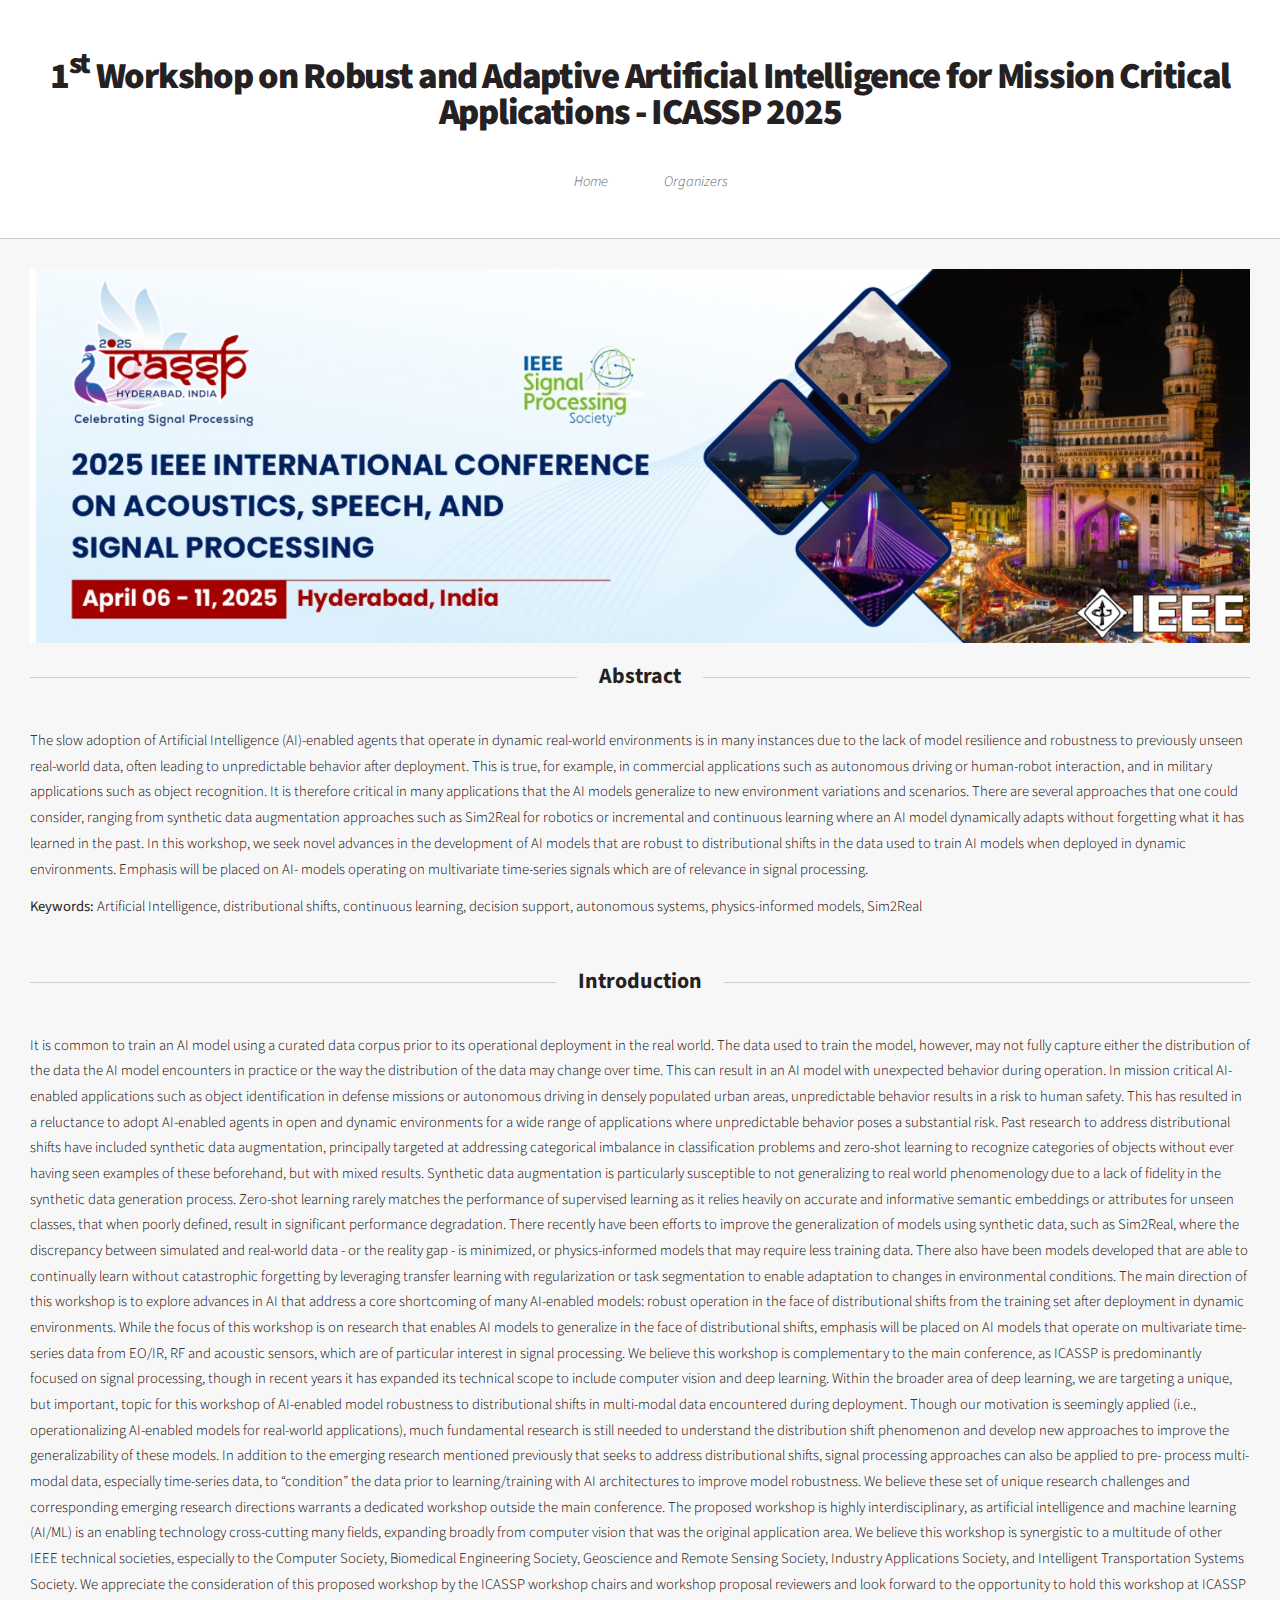
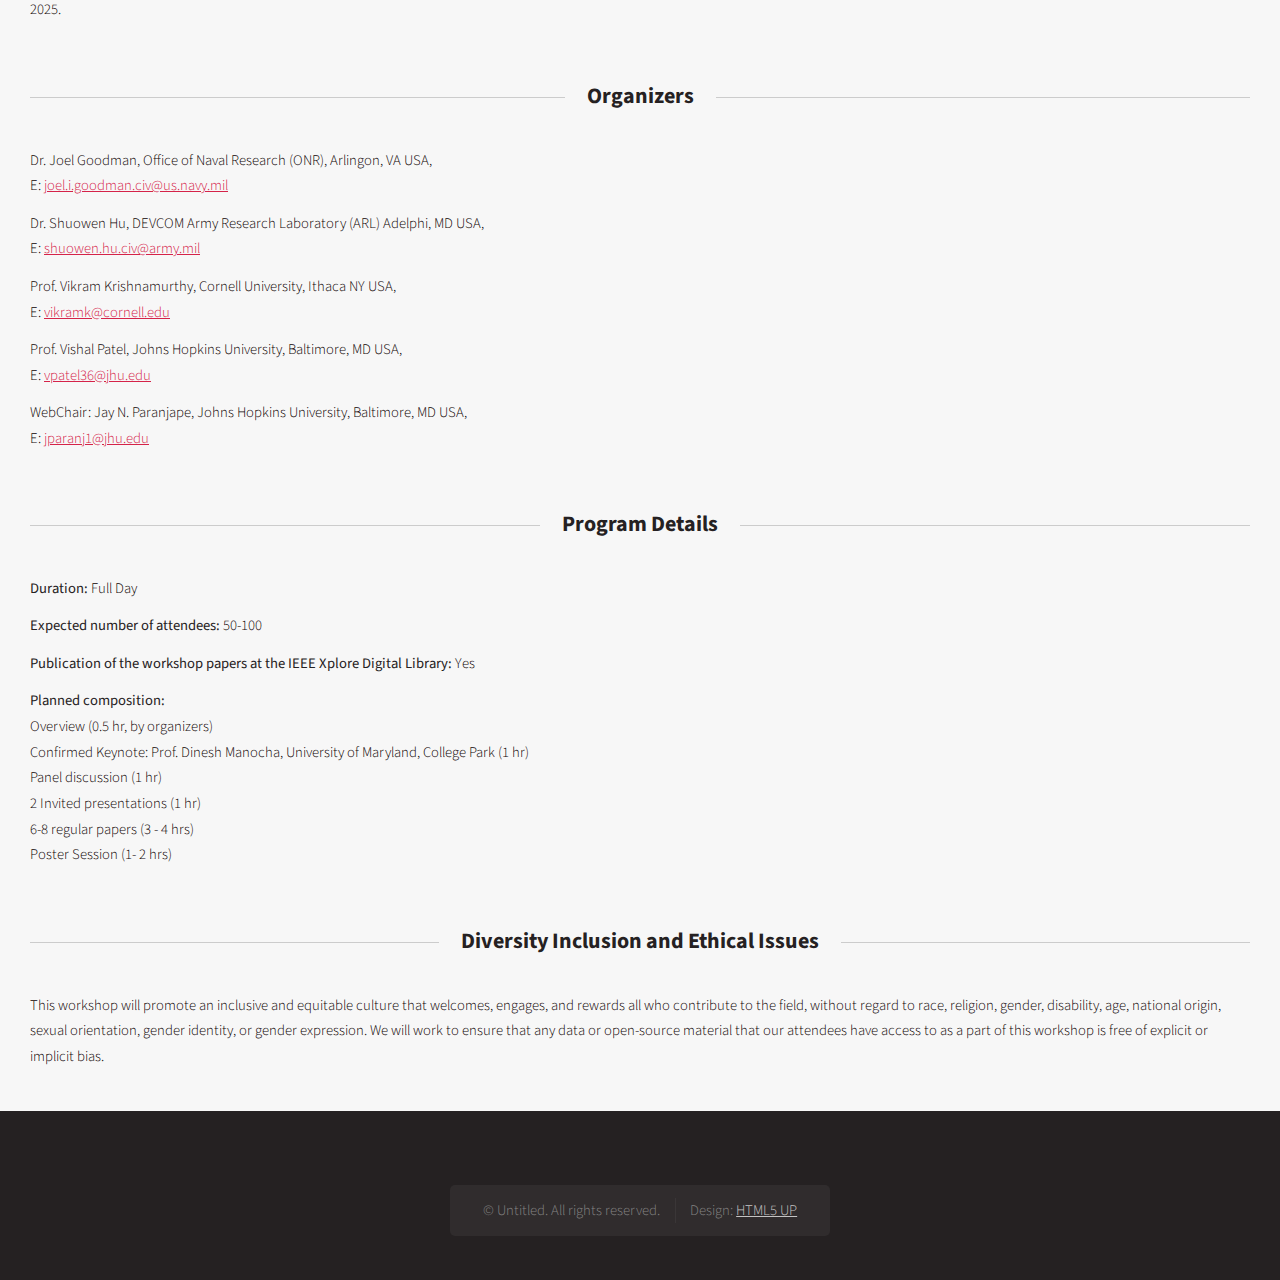
==== commit d1692f5d: "my info" ====
--- a/index.html
+++ b/index.html
@@ -130,6 +130,8 @@
 												<p>Prof. Vikram Krishnamurthy, Cornell University, Ithaca NY USA, <br>E: <a href="mailto:vikramk@cornell.edu">vikramk@cornell.edu</a> </p>
 												<p>Prof. Vishal Patel, Johns Hopkins University, Baltimore, MD USA, <br>E: <a href="mailto:vpatel36@jhu.edu">vpatel36@jhu.edu</a> </p>
 												</p>
+												<p>WebChair: Jay N. Paranjape, Johns Hopkins University, Baltimore, MD USA, <br>E: <a href="mailto:jparanj1@jhu.edu">jparanj1@jhu.edu</a> </p>
+
 											</div>
 										</div>
 									</section>
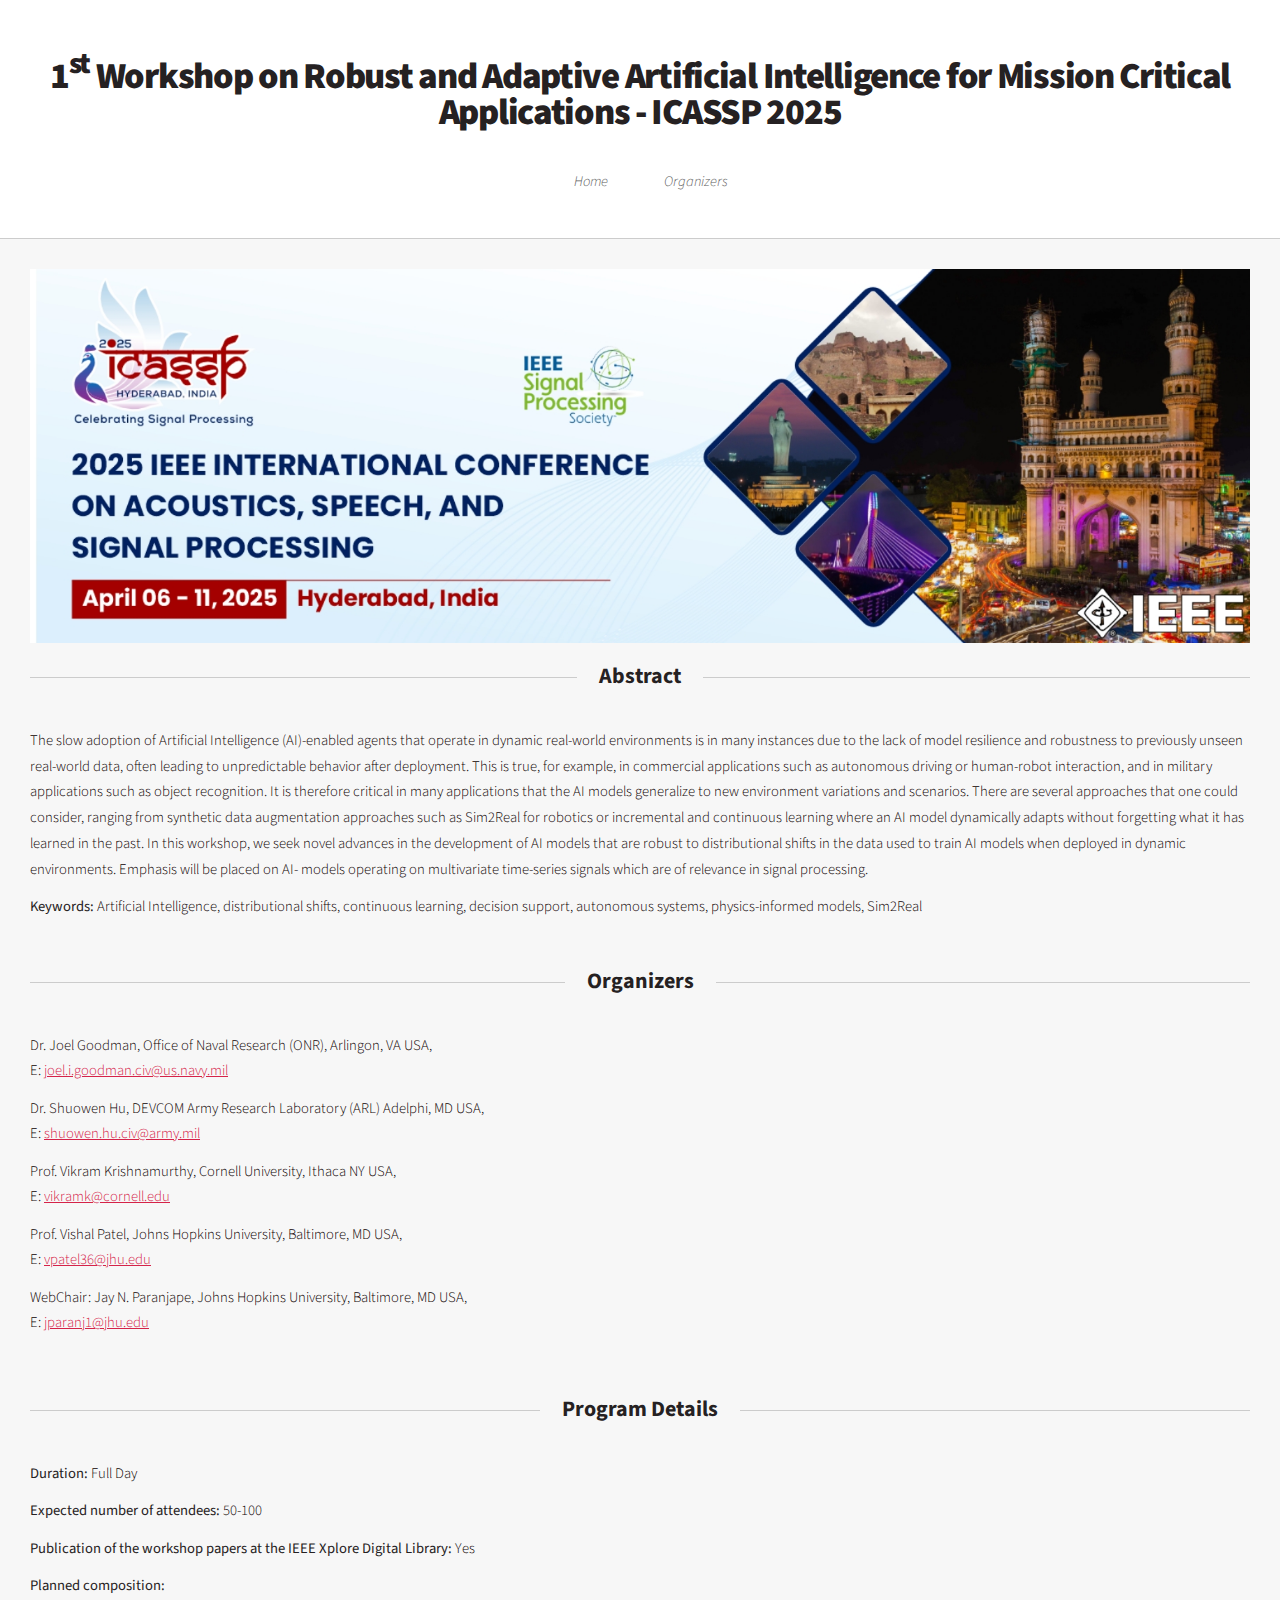
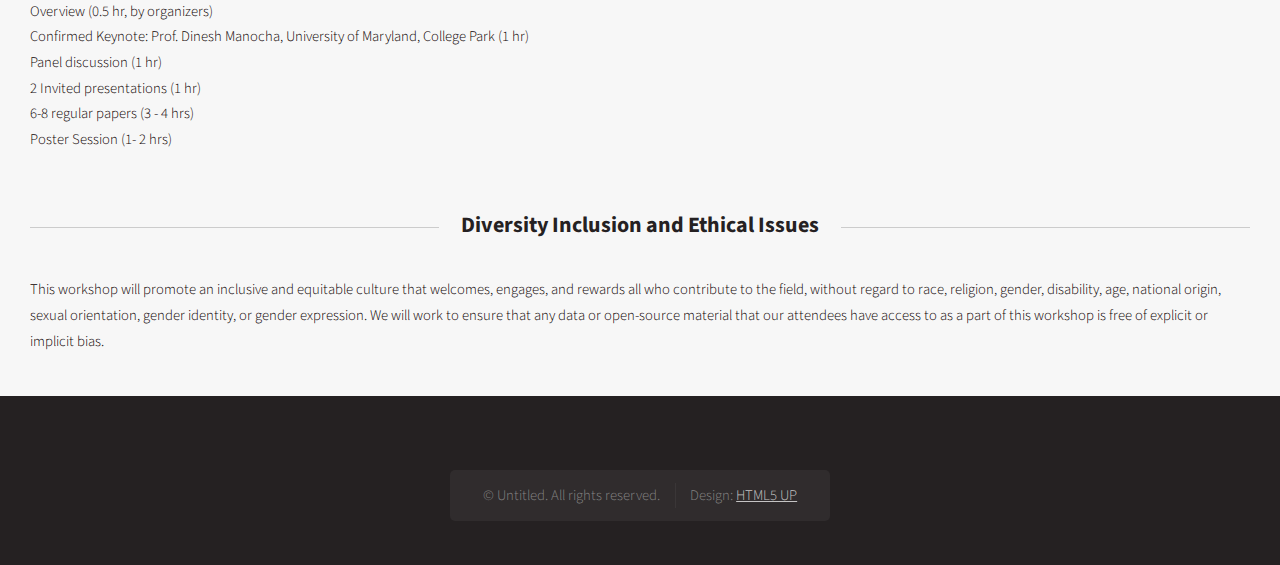
==== commit 50079572: "comment intro" ====
--- a/index.html
+++ b/index.html
@@ -61,7 +61,7 @@
 											</div>
 										</div>
 									</section>
-									<section>
+<!-- 									<section>
 										<div class="row">
 											<div class="col-12">
 												<header class="major">
@@ -118,7 +118,7 @@
 											</div>
 										</div>
 									</section>
-
+ -->
 									<section>
 										<div class="row">
 											<div class="col-12">
@@ -213,4 +213,4 @@
 			<script src="assets/js/main.js"></script>
 
 	</body>
-</html>+</html>
